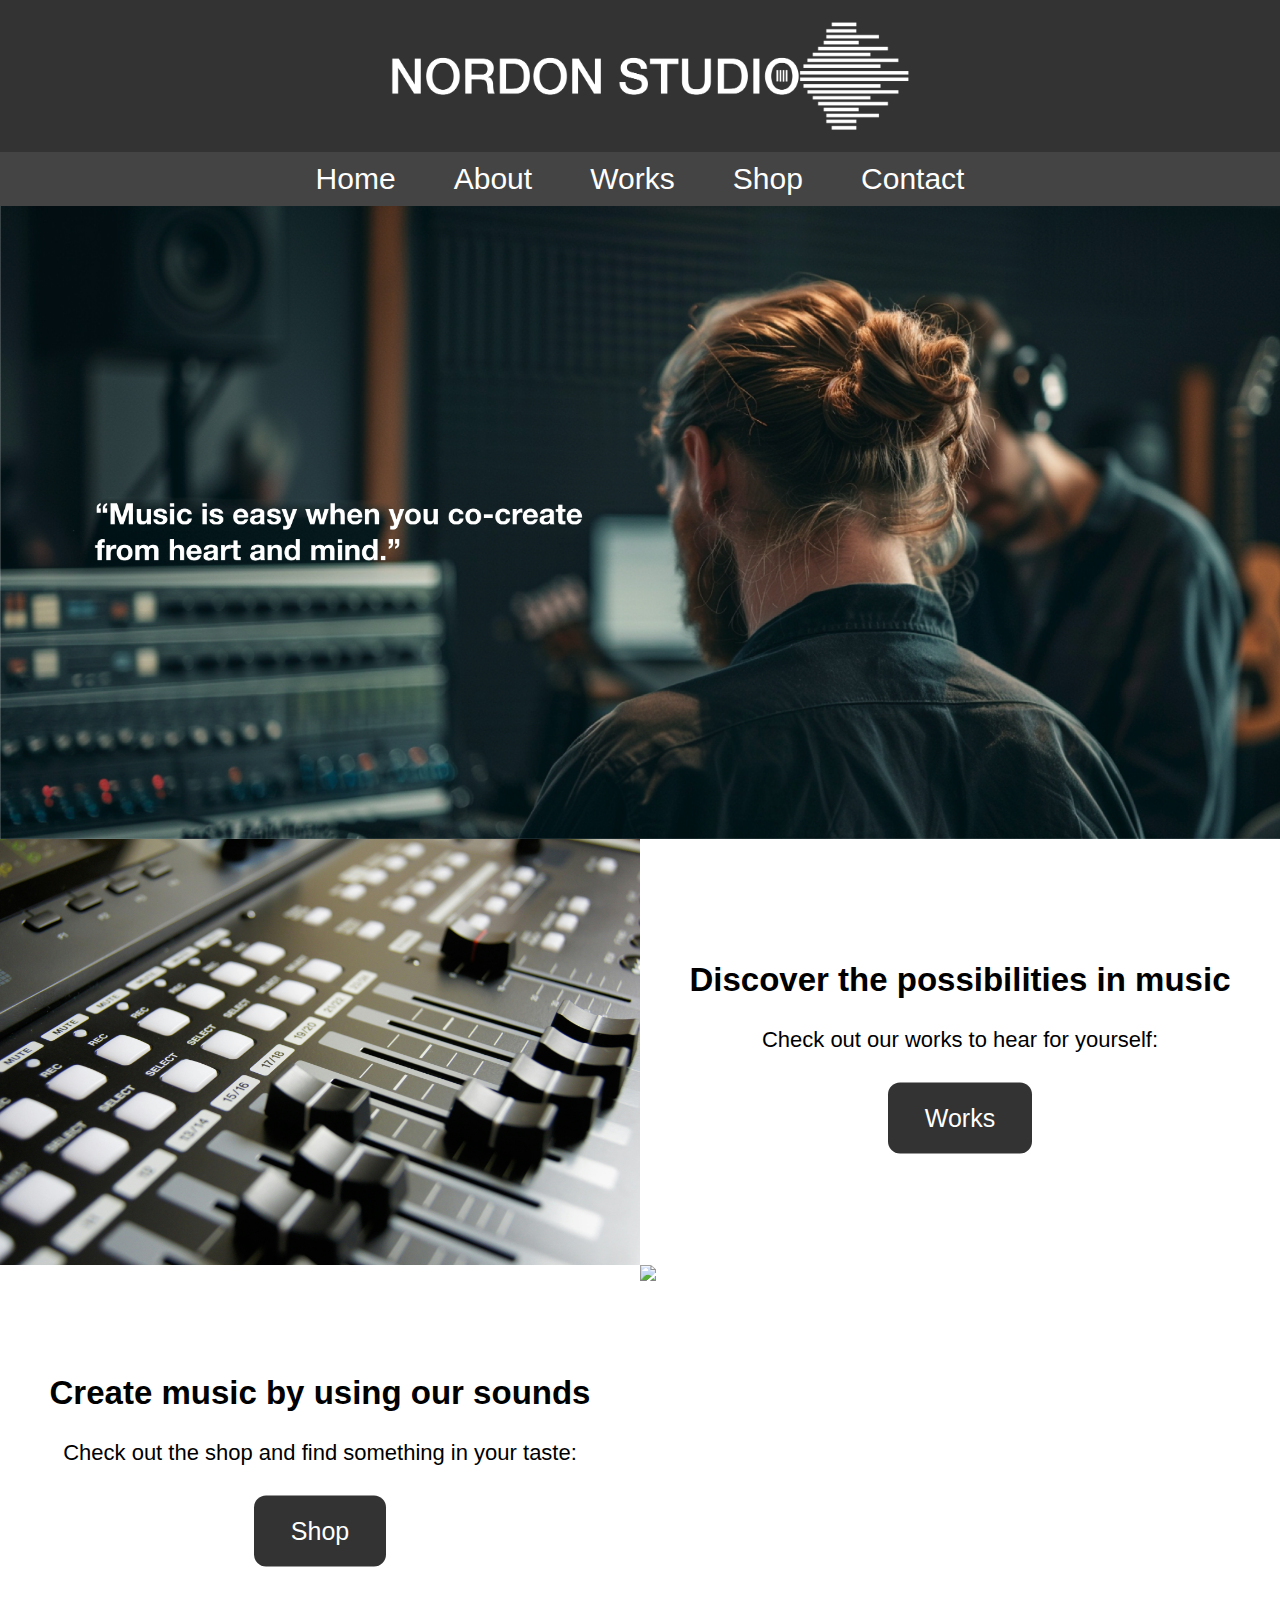
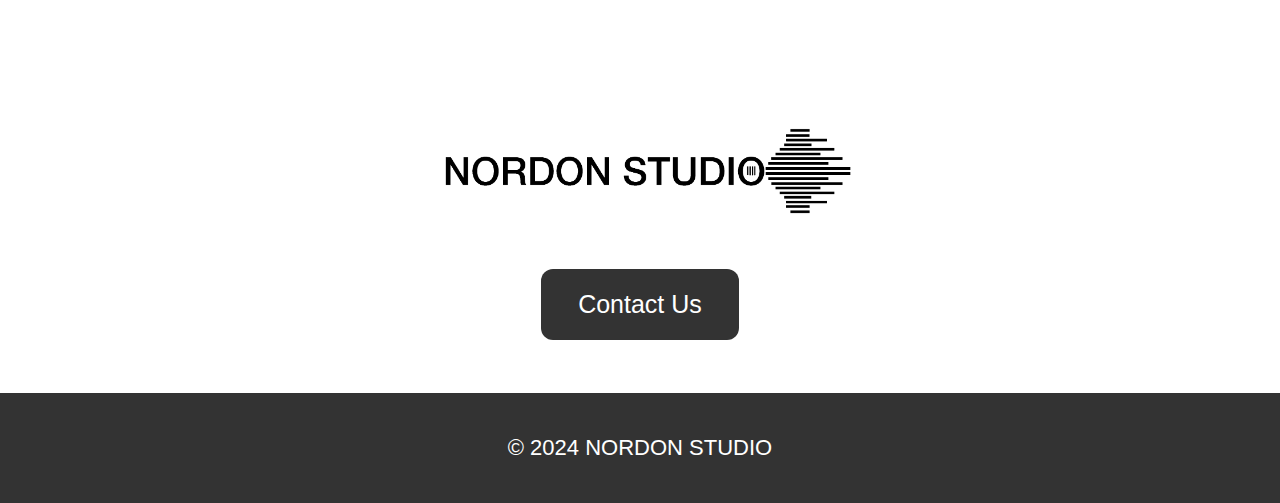
==== index.html @ 03a5fa7c "Add files via upload" ====
<!DOCTYPE html>
<html lang="en">
<head>
    <meta charset="UTF-8">
    <meta name="viewport" content="width=device-width, initial-scale=1.0">
    <title>Home</title>
    <link rel="stylesheet" href="styles.css">
</head>
<body>
    <div id="preloader"></div>
	
    <header>
		<div class="section-header">
			<div class="contact-container">
				<img src="nordon_studio_logo_white.png" alt="Logo" class="logo-homebutton" onclick="goToHomePage();">
			</div>
		</div>
    </header>
    <nav>
        <a href="index.html">Home</a>
        <a href="about.html">About</a>
        <a href="works.html">Works</a>
        <a href="shop.html">Shop</a>
        <a href="contact.html">Contact</a>
    </nav>

    <main>
		<section id="home" class="section-home">
            <img src="nordon_studio_main_banner.png" alt="Home Image" class="full-width-image">
            <div class="section-content">
                <div class="box">
                    <img src="home_image_works.jpg">
                    <div class="box-content">
                    </div>
                </div>
                <div class="box">
                    <div class="box-content">
                        <h2>Discover the possibilities in music</h2>
                        <p>Check out our works to hear for yourself:</p>
                        <p></p>
                        <div class="shops-buttons">
                            <a href="works.html" class="buy-button">Works</a>
                        </div>
                    </div>
                </div>
                <div class="box">
                    <div class="box-content">
                        <h2>Create music by using our sounds</h2>
                        <p>Check out the shop and find something in your taste:</p>
                        <div class="shops-buttons">
                            <a href="shop.html" class="buy-button">Shop</a>
                        </div>                    
                    </div>
                </div>
                <div class="box">
                    <img src="home_image_shop.png">
                    <div class="box-content">
                    </div>
                </div>
				

            </div>
			
			<div class="section-header">
					<div class="contact-container">
						<br>
						<br>
						<img src="nordon_studio_logo_black.png" alt="Logo" class="logo" >
						<br>					
                        <div class="shops-buttons">
                            <a href="contact.html" class = "buy-button">Contact Us</a>
                        </div>		
						<br>						
					</div>
			</div>
            

        </section>
    </main>
    <footer>
        <div class="footer-content">
            <p>© 2024 NORDON STUDIO</p>
        </div>
    </footer>
    <script src="scripts.js"></script>
</body>
</html>
---- styles.css ----
body, html {
    margin: 0;
    padding: 0;
    width: 100%;
    height: 100%;
}

body {
	font-family: Arial, sans-serif;
	margin: 0;
	padding: 0;

	font-size: 30px;
}


header {
	background-color: #333;
	color: #fff;
	padding: 10px;
	text-align: center;
	justify-content: center; /* Center horizontally */
	align-items: center; /* Center vertically */

}

footer {
	background-color: #333;
	color: #fff;
	text-align: center;
	justify-content: center; /* Center horizontally */
	align-items: center; /* Center vertically */

}

.logo {
	display: flex;
	justify-content: center; /* Center horizontally */
	align-items: center; /* Center vertically */
	margin-bottom: 20px; /* Adjust as needed */
	max-width: 25%;
	max-height: 25%;
}

.logo-contact {
	display: flex;
	justify-content: center; /* Center horizontally */
	align-items: center; /* Center vertically */
	margin-bottom: 10px; /* Adjust as needed */
	max-width: 25%;
	max-height: 25%;
}

.logo-homebutton {
	display: flex;
	max-width: 35%;
	max-height: 35%;
	justify-content: center; /* Center horizontally */
	align-items: center; /* Center vertically */
	transition: opacity 0.1s; /* Add transition for smooth opacity change */
}

.logo-homebutton, .logo-contact {
	cursor: pointer; /* Change cursor to pointer */
}

.logo-homebutton:hover {
	opacity: 0.5; /* Reduce opacity on hover */
}

.logo-contact:hover {
	opacity: 0.5; /* Reduce opacity on hover */
}


nav {
	background-color: #444;
	padding: 10px;
	text-align: center;
}

nav a {
	color: #fff;
	text-decoration: none;
	margin: 0 40px;
	font-size: 50px;
	transition: font-size 0.3s ease, opacity 0.3s ease;
}

nav a:hover {
	opacity: 0.5; /* Change opacity on hover */
}


main {

	padding: 0px;
	text-align: center; /* Center align content */
}

.hidden {
	display: none;
}

.section-header {
	display: flex;
	justify-content: center; /* Center horizontally */
	align-items: center; /* Center vertically */
	padding: 10px;
}

.section-content {
	display: flex;
	flex-wrap: wrap;
	justify-content: center;
	align-items: center;
	padding: 0px;
	width: 100%;
}


.contact-info {
	margin-left: auto;
	text-align: right;
}

.contact-info h3 {
	margin-bottom: 5px;
}

.contact-info p {
	margin: 0;
}

.footer-content {
	padding: 20px;
}
/* Style the form */
form {
	max-width: 75%;
	padding: 5px;
	border: 1px solid #ccc;
	border-radius: 12px;
	background-color: #f9f9f9;
}

.full-width-image {
	width: 100%; /* Maximum width of the image container */
	min-height: 225px; /* Set a fixed height for all boxes */
	max-height: 733px; /* Maximum height of the image container */
	object-fit: cover;
	display: flex;
	justify-content: center; /* Center horizontally */
	align-items: center; /* Center vertically */
	position: relative; /* Add position relative for absolute positioning */
}

.box {
	width: 50%; /* Occupy full width */
	flex: 1 0 calc(50% - 40px); /* Initial size of each item and allow it to grow */
	min-height: 400px; /* Set a fixed height for all boxes */
	max-height: 750px; /* Maximum height of the image container */
	display: flex;
	justify-content: center; /* Center horizontally */
	align-items: center; /* Center vertically */
	position: relative; /* Add position relative for absolute positioning */
}

.box img {
	width: 100%; /* Maximum width of the image container */
	min-height: 400px; /* Set a fixed height for all boxes */
	max-height: 750px; /* Maximum height of the image container */
	object-fit: cover;
	display: flex;
	justify-content: center; /* Center horizontally */
	align-items: center; /* Center vertically */
	position: relative; /* Add position relative for absolute positioning */
	transition: opacity 0.3s ease;
}

.box-content {
	text-align: center;
	position: absolute;
	flex: 1 0 calc(100% - 40px); /* Initial size of each item and allow it to grow */
	max-width: calc(100% - 40px); /* Ensure items don't exceed 1/3 of the container width */
	top: 50%; /* Position content in the middle vertically */
	left: 50%; /* Position content in the center horizontally */
	transform: translate(-50%, -50%); /* Move content back by half its size */
	width: calc(100% - 20px); /* Adjust max-width to prevent overflow */
	transition: font-size 0.3s ease, opacity 0.3s ease;;
}

.contact-container {
	display: flex;
	justify-content: center; /* Center horizontally */
	align-items: center; /* Center vertically */
	flex-direction: column;
	width: 100%; /* Ensure the container takes up the full width */
	text-align: center; /* Center the text */
}

.buy-button {
	display: inline-block;
	justify-content: center; /* Center horizontally */
	align-items: center; /* Center vertically */
	top: 50%; /* Position content in the middle vertically */
	left: 50%; /* Position content in the center horizontally */
	transform: translate(-0%, -10%); /* Move content back by half its size */
	background-color: #333;
	color: #fff;
	border-radius: 12px; /* Adjusted border radius */
	text-decoration: none;
	padding: 24px 45px;
	font-size: 29px;
	transition: font-size 0.3s ease, opacity 0.3s ease;
}

.buy-button:hover {
	transition: opacity 0.1s; /* Add transition for smooth opacity change */
	opacity: 0.5; /* Reduce opacity on hover */
}
		
/* Default styles for works and shops */
.works-gallery, .shops-gallery {
	max-width: 100%; /* Set a maximum width for the container */
	display: flex;
	flex-wrap: wrap;
	justify-content: center;
	box-sizing: border-box; /* Include padding in the total width */
	transition: font-size 0.3s ease, opacity 0.3s ease;;
}

.works-item, .shops-item {
	background-color: #F5F5F5;
	
	/* color | style */
	outline: #F5F5F5 solid 6px;
	border-radius: 1rem;			
	flex: 1 0 calc(50% - 40px); /* Initial size of each item and allow it to grow */
	margin: 20px; /* Margin between items */
	max-width: calc(100% - 40px); /* Ensure items don't exceed 1/3 of the container width */		
	transition: font-size 0.3s ease, opacity 0.3s ease;;
}



@media screen and (min-width: 1800px) {
	.works-item, .shops-item {
		flex: 1 0 calc(33.33% - 40px); /* Three items per row for larger screens */
		max-width: calc(33.33% - 40px); /* Ensure items don't exceed 1/3 of the container width */
	}
}


@media screen and (min-width: 2560px) {
	.works-item, .shops-item {
		flex: 1 0 calc(25% - 40px); /* Four items per row for larger screens */
		max-width: calc(25% - 40px); /* Ensure items don't exceed 1/4 of the container width */
	}
}

/* Media query for smaller screens */
@media screen and (max-width: 960px) {
	.works-gallery, .shops-gallery {
		padding: 0 10px; /* Reduce padding for smaller screens */
	}

	.works-item, .shops-item {
		flex: 1 0 calc(50% - 20px); /* Two items per row for smaller screens */
		max-width: calc(100% - 40px); /* Ensure items don't exceed 1/3 of the container width */
	}
}

/* Media query for even smaller screens */
@media screen and (max-width: 480px) {
	.works-item, .shops-item {
		flex: 1 0 calc(100% - 20px); /* One item per row for even smaller screens */
		max-width: calc(100% - 40px); /* Ensure items don't exceed 1/3 of the container width */
	}
}

/* Common styles for works and shops items */
.works-item img, .shops-item img {
	width: 100%;
	top: 50%; /* Position content in the middle vertically */
	left: 50%; /* Position content in the center horizontally */
	transform: translate(-50%, -0%); /* Move content back by half its size */
	height: 400px;
	object-fit: cover;
	display: flex;
	justify-content: center; /* Center horizontally */
	align-items: center; /* Center vertically */
	position: relative; /* Add position relative for absolute positioning */
}

.works-description, .shops-description {
	margin-bottom: 10px;
	margin-left: 10px;
	width: calc(100% - 20px); /* Adjust max-width to prevent overflow */
}


/* Media Queries */
@media (max-width: 2200px) {
	body {
		font-size: 28px;
	}
	.buy-button {
		padding: 24px 45px;
		font-size: 29px;
		margin-top: 20px
		margin-bottom: 5px;
						
	}
	.works-item img, .shops-item img {
		height: 325px;
	}	
	nav a {
		font-size: 42px; /* Reduce font size by 20% */
		margin: 0 36px;
	}
	
	.logo {
		max-width: 28%;
		max-height: 28%;
	}
	
	.logo-contact {
		max-width: 28%;
		max-height: 28%;
	}
	
	.logo-homebutton {
		max-width: 38%;
		max-height: 38%;
	}

}

@media (min-width: 2560px) {
	body {
		font-size: 32px;
	}
	.buy-button {
		padding: 27px 49px;
		font-size: 31px;
		margin-bottom: 25px;
		margin-top: 5px
	}
	
	.works-item img, .shops-item img {
		height: 320px;
	}	
	nav a {
		font-size: 60px; /* Reduce font size by 20% */
		margin: 0 48px;
	}
	
	.logo {
		max-width: 24%;
		max-height: 24%;
	}
	
	.logo-contact {
		max-width: 24%;
		max-height: 24%;
	}
	
	.logo-homebutton {
		max-width: 34%;
		max-height: 34%;
	}
}

@media (min-width: 3000px) {
	body {
		font-size: 40px;
	}
	.buy-button {
		padding: 32px 56px;
		font-size: 35px;
		margin-bottom: 55px;
		margin-top: 0px
	}
	.works-item img, .shops-item img {
		height: 340px;
	}	
	nav a {
		font-size: 70px;
		margin: 0 50px;
	}
	
	.logo {
		max-width: 20%;
		max-height: 20%;
	}
	
	.logo-contact {
		max-width: 20%;
		max-height: 20%;
	}
	
	.logo-homebutton {
		max-width: 30%;
		max-height: 30%;
	}

}
	
@media (max-width: 1800px) {
	body {
		font-size: 24px;
	}
	.buy-button {
		padding: 24px 44px;
		font-size: 27px;

		margin-top: 15px
	}
	
	.works-item img, .shops-item img {
		height: 370px;
	}	
	nav a {
		font-size: 36px; /* Reduce font size by 20% */
		margin: 0 30px;
	}
	
	.logo {
		min-width: 31%;
		min-height: 31%;
	}
	
	.logo-contact {
		min-width: 31%;
		min-height: 31%;
	}
	
	.logo-homebutton {
		min-width: 41%;
		min-height: 41%;
	}
}
	
@media (max-width: 1600px) {
	body {
		font-size: 24px;
	}
	.buy-button {
		padding: 24px 44px;
		font-size: 27px;

		margin-top: 15px
	}
	
	.works-item img, .shops-item img {
		height: 335px;
	}	
	nav a {
		font-size: 36px; /* Reduce font size by 20% */
		margin: 0 30px;
	}
	
	.logo {
		min-width: 31%;
		min-height: 31%;
	}
	
	.logo-contact {
		min-width: 31%;
		min-height: 31%;
	}
	
	.logo-homebutton {
		min-width: 41%;
		min-height: 41%;
	}
}

@media (max-width: 1280px) {
	body {
		font-size: 22px;
	}
	.buy-button {
		padding: 21px 37px;
		font-size: 25px;
		margin-bottom: 10px;
		margin-top: 15px

	}
	
	.works-item img, .shops-item img {
		height: 260px;
	}	
	nav a {
		font-size: 30px; /* Reduce font size by 20% */
		margin: 0 26px;
	}
	
	.logo {
		min-width: 34%;
		min-height: 34%;
	}
	
	.logo-contact {
		min-width: 34%;
		min-height: 34%;
	}
	
	.logo-homebutton {
		min-width: 44%;
		min-height: 44%;
	}

}

@media (max-width: 960px) {
	body {
		font-size: 24px;
	}
	.buy-button {
		padding: 24px 44px;
		font-size: 30px;
		margin-bottom: 25px;
		margin-top: 17px
	}
	
	.works-item img, .shops-item img {
		height: 410px;
	}	
	nav a {
		font-size: 28.8px; /* Reduce font size by 20% */
	margin: 0 22px;
	}
	.section-content {
		flex-direction: column; /* Display boxes vertically */
	}
	/* Box order adjustments */
	.box:nth-child(1) { order: 2; }
	.box:nth-child(2) { order: 1; }
	.box:nth-child(3) { order: 3; }
	.box:nth-child(4) { order: 4; }
	.box:nth-child(5) { order: 5; }
	.box:nth-child(6) { order: 6; }
	.box { width: 100%; height 400px; }
	.box img {
		width: 100%;
		max-height: 400px;
		object-fit: cover;
		display: flex;
		justify-content: center;
		align-items: center;
		position: relative;
	}
	
	.logo {
		min-width: 39%;
		min-height: 39%;
	}
	
	.logo-contact {
		min-width: 39%;
		min-height: 39%;
	}
	
	.logo-homebutton {
		min-width: 49%;
		min-height: 49%;
	}
}

@media (max-width: 840px) {
	body {
		font-size: 22px;
	}
	.buy-button {
		padding: 22px 42px;
		font-size: 28px;
		margin-bottom: 25px;
		margin-top: 20px
	}	
	.works-item img, .shops-item img {
		height: 375px;
	}	
	
	nav a {
		font-size: 27px;
		margin: 0 20px;
	}
	.logo {
		min-width: 41%;
		min-height: 41%;
	}
	
	.logo-contact {
		min-width: 41%;
		min-height: 41%;
	}
	
	.logo-homebutton {
		min-width: 51%;
		min-height: 51%;
	}

}

@media (max-width: 720px) {
	body {
		font-size: 21px;
	}
	.buy-button {
		padding: 21px 40px;
		font-size: 26px;
		margin-bottom: 25px;
		margin-top: 20px
	}		
	.works-item img, .shops-item img {
		height: 300px;
	}	
	nav a {
		font-size: 23px;
		margin: 0 18px;
	}
	.logo {
		min-width: 43%;
		min-height: 43%;
	}
	
	.logo-contact {
		min-width: 43%;
		min-height: 43%;
	}
	
	.logo-homebutton {
		min-width: 53%;
		min-height: 53%;
	}
}

@media (max-width: 600px) {
	body {
		font-size: 20px;
	}
	.buy-button {
		padding: 20px 36px;
		font-size: 24px;
		margin-bottom: 25px;
		margin-top: 25px
	}	
	.works-item img, .shops-item img {
		height: 240px;
	}	
	
	nav a {
		font-size: 20px;
		margin: 0 16px;
	}
	.logo {
		min-width: 45%;
		min-height: 45%;
	}
	
	.logo-contact {
		min-width: 45%;
		min-height: 45%;
	}
	
	.logo-homebutton {
		min-width: 55%;
		min-height: 55%;
	}
	
}

@media (max-width: 480px) {
	body {
		font-size: 18px;
	}
	.buy-button {
		padding: 14px 22px;
		font-size: 24px;
		margin-bottom: 0px;
		margin-top: 25px
	}	
	.full-width-image {
		min-height: 225px; /* Set a fixed height for all boxes */
		max-height: 250px; /* Maximum height of the image container */
	}
	.works-item img, .shops-item img {
		height: 190px;
	}				
	nav a {
		font-size: 18px;
		margin: 0 14px;
	}
	.logo {
		min-width: 47%;
		min-height: 47%;
	}
	
	.logo-contact {
		min-width: 47%;
		min-height: 47%;
	}
	
	.logo-homebutton {
		min-width: 57%;
		min-height: 57%;
	}
	
}

@media (max-width: 360px) {
	body {
		font-size: 16px;
	}
	.buy-button {
		padding: 16px 16px;
		font-size: 22px;
		margin-bottom: 25px;
		margin-top: 25px
	}	
	.full-width-image {
		min-height: 175px; /* Set a fixed height for all boxes */
		max-height: 225px; /* Maximum height of the image container */
	}

	.works-item img, .shops-item img {
		height: 125px;
	}	
	
	nav a {
		font-size: 14px;
		margin: 0 10px;
	}
	.logo {
		min-width: 48%;
		min-height: 48%;
	}
	
	.logo-contact {
		min-width: 48%;
		min-height: 48%;
	}
	
	.logo-homebutton {
		min-width: 58%;
		min-height: 58%;
	}
	
#preloader {
    position: fixed;
    top: 0;
    left: 0;
    right: 0;
    bottom: 0;
    background-color: #fff;
    z-index: 99;
}

.hidden {
    display: none;
}

/* Add other CSS styles as needed */
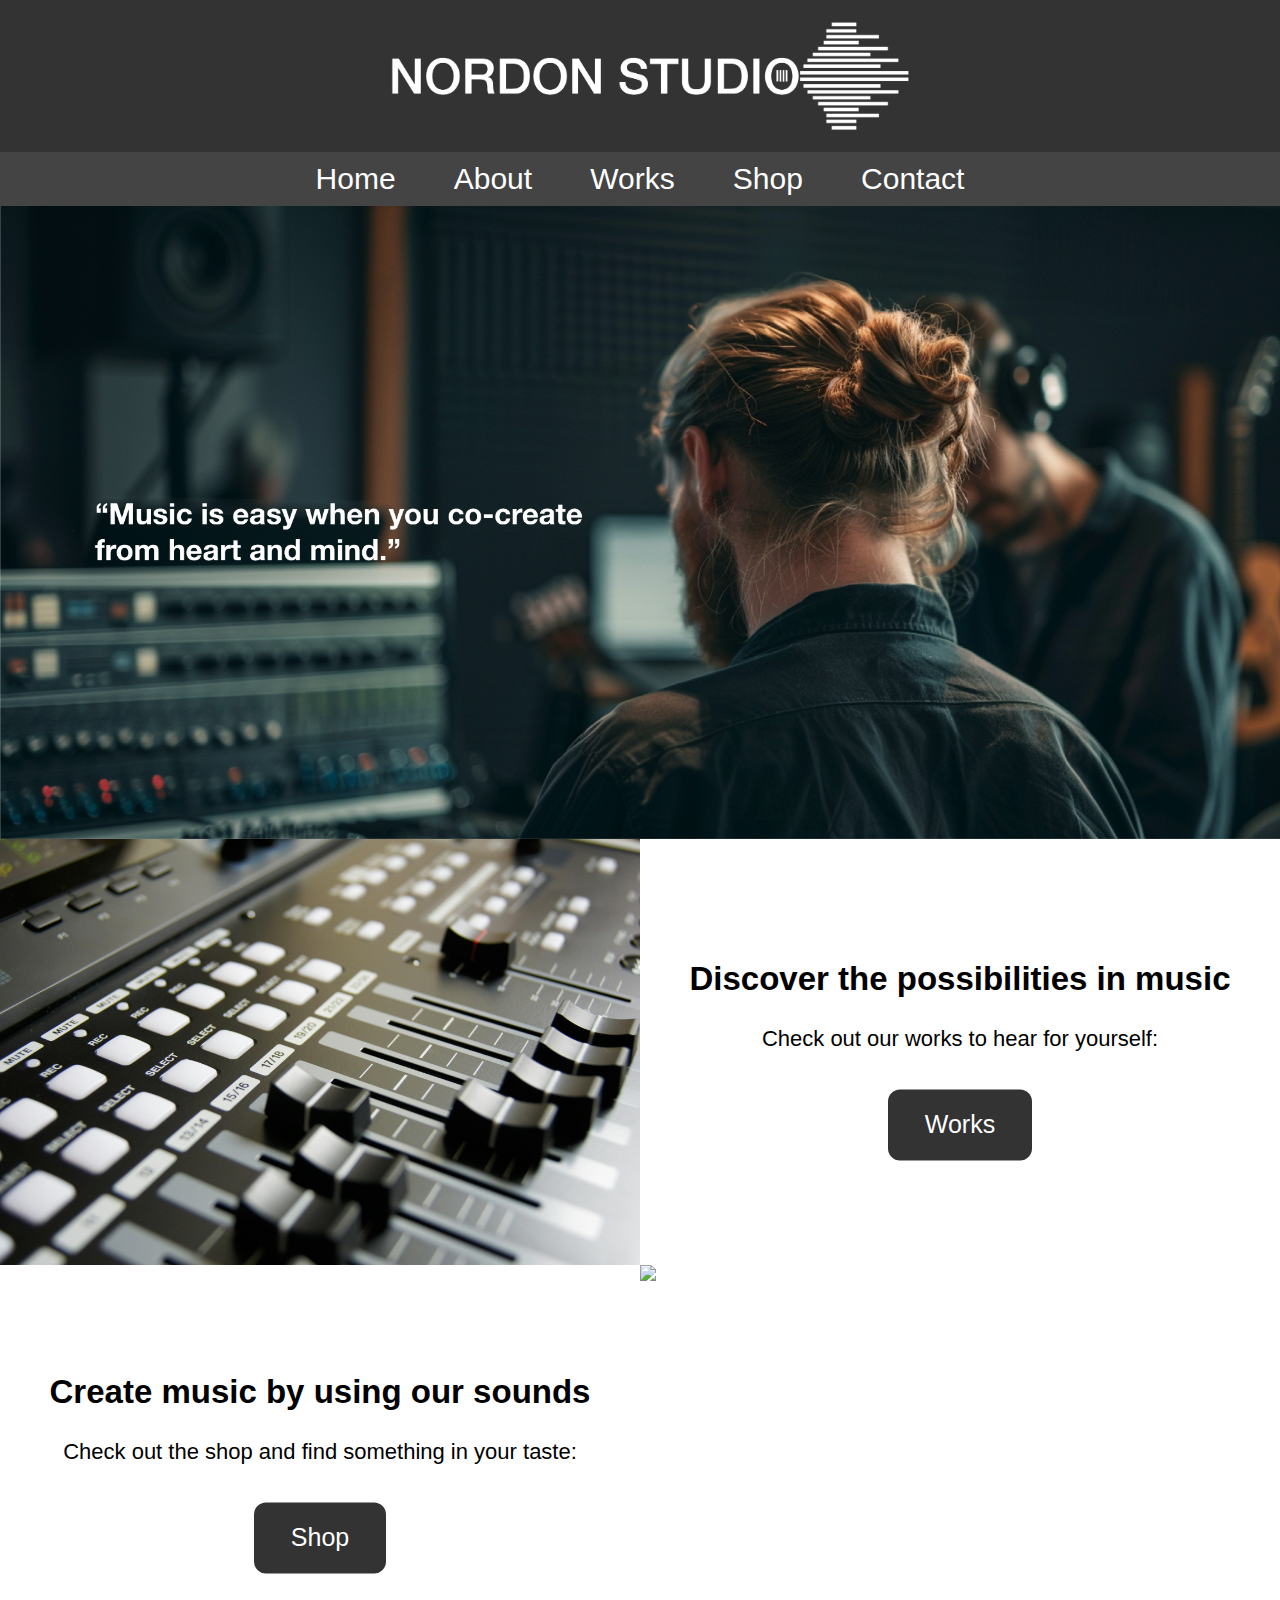
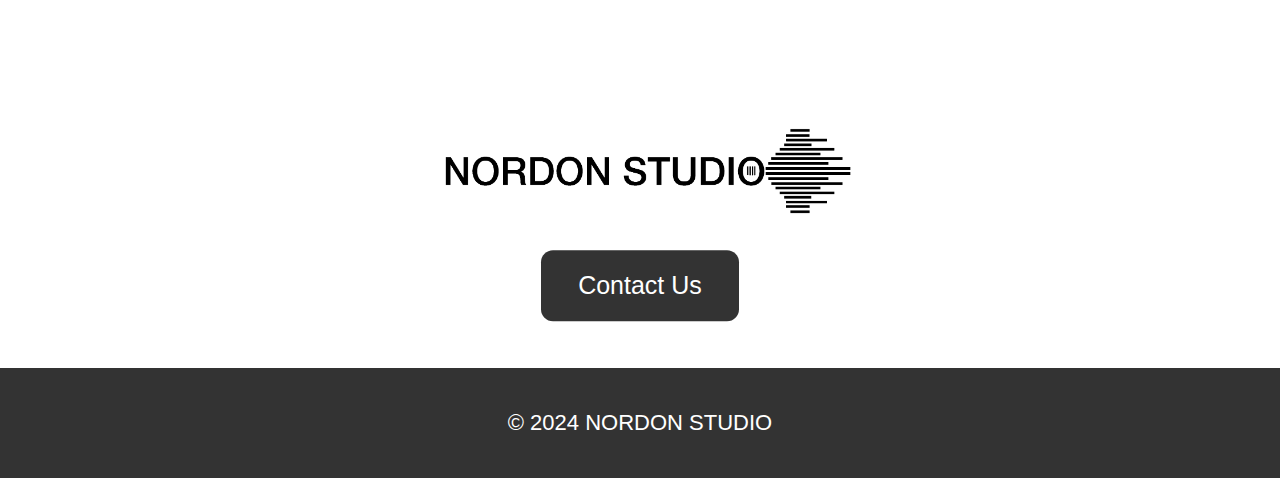
==== commit 6ba3f0cc: "Update index.html" ====
--- a/index.html
+++ b/index.html
@@ -38,6 +38,7 @@
                         <h2>Discover the possibilities in music</h2>
                         <p>Check out our works to hear for yourself:</p>
                         <p></p>
+			<br>
                         <div class="shops-buttons">
                             <a href="works.html" class="buy-button">Works</a>
                         </div>
@@ -47,6 +48,7 @@
                     <div class="box-content">
                         <h2>Create music by using our sounds</h2>
                         <p>Check out the shop and find something in your taste:</p>
+			<br>
                         <div class="shops-buttons">
                             <a href="shop.html" class="buy-button">Shop</a>
                         </div>                    
--- a/styles.css
+++ b/styles.css
@@ -168,6 +168,7 @@
 
 .box img {
 	width: 100%; /* Maximum width of the image container */
+	height: auto;
 	min-height: 400px; /* Set a fixed height for all boxes */
 	max-height: 750px; /* Maximum height of the image container */
 	object-fit: cover;
@@ -205,7 +206,7 @@
 	align-items: center; /* Center vertically */
 	top: 50%; /* Position content in the middle vertically */
 	left: 50%; /* Position content in the center horizontally */
-	transform: translate(-0%, -10%); /* Move content back by half its size */
+	transform: translate(-0%, -15%); /* Move content back by half its size */
 	background-color: #333;
 	color: #fff;
 	border-radius: 12px; /* Adjusted border radius */
@@ -213,6 +214,7 @@
 	padding: 24px 45px;
 	font-size: 29px;
 	transition: font-size 0.3s ease, opacity 0.3s ease;
+
 }
 
 .buy-button:hover {
@@ -222,26 +224,119 @@
 		
 /* Default styles for works and shops */
 .works-gallery, .shops-gallery {
-	max-width: 100%; /* Set a maximum width for the container */
+	max-width: 99%; /* Set a maximum width for the container */
+	margin-top: 20px;
 	display: flex;
 	flex-wrap: wrap;
 	justify-content: center;
 	box-sizing: border-box; /* Include padding in the total width */
-	transition: font-size 0.3s ease, opacity 0.3s ease;;
+	transition: font-size 0.3s ease, opacity 0.3s ease;
+
 }
 
 .works-item, .shops-item {
 	background-color: #F5F5F5;
-	
-	/* color | style */
-	outline: #F5F5F5 solid 6px;
 	border-radius: 1rem;			
-	flex: 1 0 calc(50% - 40px); /* Initial size of each item and allow it to grow */
+	flex: 1 0 calc(50% - 20px); /* Initial size of each item and allow it to grow */
 	margin: 20px; /* Margin between items */
-	max-width: calc(100% - 40px); /* Ensure items don't exceed 1/3 of the container width */		
+	max-width: calc(50% - 40px); /* Ensure items don't exceed 1/3 of the container width */	
+
 	transition: font-size 0.3s ease, opacity 0.3s ease;;
 }
 
+
+/* Iframe size adjustments */
+.shops-item iframe {
+    width: 68%;
+	height: auto;
+    max-height: 110px; /* Adjusted height */
+	display: inline-block;
+	justify-content: center; /* Center horizontally */
+	align-items: center; /* Center vertically */
+	top: 50%; /* Position content in the middle vertically */
+	left: 50%; /* Position content in the center horizontally */
+	transform: translate(-0%, -30%); /* Move content back by half its size */
+    margin: 0px;
+}
+
+.works-item buy-button, .shops-item  buy-button {
+	display: inline-block;
+	justify-content: center; /* Center horizontally */
+	align-items: center; /* Center vertically */
+	top: 50%; /* Position content in the middle vertically */
+	left: 50%; /* Position content in the center horizontally */
+	background-color: #333;
+	color: #fff;
+	border-radius: 12px; /* Adjusted border radius */
+	text-decoration: none;
+	padding: 24px 45px;
+	font-size: 29px;
+	transition: font-size 0.3s ease, opacity 0.3s ease;
+
+}
+
+.works-item iframe {
+    width: 100%;
+	height: auto;
+    max-height: 92px; /* Adjusted height */
+	display: inline-block;
+	justify-content: center; /* Center horizontally */
+	align-items: center; /* Center vertically */
+	top: 50%; /* Position content in the middle vertically */
+	left: 50%; /* Position content in the center horizontally */
+	transform: translate(-0%, -15%); /* Move content back by half its size */
+    margin: 0px;
+}
+
+
+/* Smaller font sizes for text */
+
+.shops-item p {
+    margin: 0px;
+	display: inline-block;
+	justify-content: center; /* Center horizontally */
+	align-items: center; /* Center vertically */
+	top: 50%; /* Position content in the middle vertically */
+	left: 50%; /* Position content in the center horizontally */
+	transform: translate(-0%, -75%); /* Move content back by half its size */
+}
+.works-item p {
+    margin: 0px;
+	display: inline-block;
+	justify-content: center; /* Center horizontally */
+	align-items: center; /* Center vertically */
+	top: 50%; /* Position content in the middle vertically */
+	left: 50%; /* Position content in the center horizontally */
+	transform: translate(-0%, -30%); /* Move content back by half its size */
+	margin-bottom: 5px;
+
+}
+
+.works-item h4, .shops-item h4 {
+    margin-bottom: 0px;
+	justify-content: center; /* Center horizontally */
+	align-items: center; /* Center vertically */
+	top: 50%; /* Position content in the middle vertically */
+	left: 50%; /* Position content in the center horizontally */
+	transform: translate(-0%, -200%); /* Move content back by half its size */
+}
+
+ .shops-item h2 {
+    margin-bottom: 0px;
+	justify-content: center; /* Center horizontally */
+	align-items: center; /* Center vertically */
+	top: 50%; /* Position content in the middle vertically */
+	left: 50%; /* Position content in the center horizontally */
+	transform: translate(-0%, -40%); /* Move content back by half its size */
+}
+.works-item h2 {
+    margin-bottom: 20px;
+	justify-content: center; /* Center horizontally */
+	align-items: center; /* Center vertically */
+	top: 50%; /* Position content in the middle vertically */
+	left: 50%; /* Position content in the center horizontally */
+	transform: translate(-0%, -40%); /* Move content back by half its size */
+}
 
 
 @media screen and (min-width: 1800px) {
@@ -280,11 +375,24 @@
 }
 
 /* Common styles for works and shops items */
-.works-item img, .shops-item img {
+.works-item img {
 	width: 100%;
 	top: 50%; /* Position content in the middle vertically */
 	left: 50%; /* Position content in the center horizontally */
-	transform: translate(-50%, -0%); /* Move content back by half its size */
+	transform: translate(-50%, -2%); /* Move content back by half its size */
+	height: 250px;
+	object-fit: cover;
+	display: flex;
+	justify-content: center; /* Center horizontally */
+	align-items: center; /* Center vertically */
+	position: relative; /* Add position relative for absolute positioning */
+}
+
+.shops-item img {
+	width: 100%;
+	top: 50%; /* Position content in the middle vertically */
+	left: 50%; /* Position content in the center horizontally */
+	transform: translate(-50%, -10%); /* Move content back by half its size */
 	height: 400px;
 	object-fit: cover;
 	display: flex;
@@ -294,8 +402,8 @@
 }
 
 .works-description, .shops-description {
-	margin-bottom: 10px;
 	margin-left: 10px;
+	margin-bottom: 0px;
 	width: calc(100% - 20px); /* Adjust max-width to prevent overflow */
 }
 
@@ -307,14 +415,8 @@
 	}
 	.buy-button {
 		padding: 24px 45px;
-		font-size: 29px;
-		margin-top: 20px
-		margin-bottom: 5px;
-						
-	}
-	.works-item img, .shops-item img {
-		height: 325px;
-	}	
+		font-size: 29px;			
+	}
 	nav a {
 		font-size: 42px; /* Reduce font size by 20% */
 		margin: 0 36px;
@@ -344,13 +446,8 @@
 	.buy-button {
 		padding: 27px 49px;
 		font-size: 31px;
-		margin-bottom: 25px;
-		margin-top: 5px
-	}
-	
-	.works-item img, .shops-item img {
-		height: 320px;
-	}	
+	}
+	
 	nav a {
 		font-size: 60px; /* Reduce font size by 20% */
 		margin: 0 48px;
@@ -372,24 +469,22 @@
 	}
 }
 
-@media (min-width: 3000px) {
-	body {
-		font-size: 40px;
-	}
-	.buy-button {
-		padding: 32px 56px;
-		font-size: 35px;
-		margin-bottom: 55px;
-		margin-top: 0px
-	}
-	.works-item img, .shops-item img {
-		height: 340px;
-	}	
+@media (min-width: 3440px) {
+	body {
+		font-size: 36px;
+	}
+	.buy-button {
+		padding: 29px 56px;
+		font-size: 34px;
+	}
 	nav a {
 		font-size: 70px;
 		margin: 0 50px;
 	}
-	
+	.works-item img, .shops-item img {
+	height: 520px;
+	
+	}
 	.logo {
 		max-width: 20%;
 		max-height: 20%;
@@ -414,13 +509,8 @@
 	.buy-button {
 		padding: 24px 44px;
 		font-size: 27px;
-
-		margin-top: 15px
-	}
-	
-	.works-item img, .shops-item img {
-		height: 370px;
-	}	
+	}
+	
 	nav a {
 		font-size: 36px; /* Reduce font size by 20% */
 		margin: 0 30px;
@@ -449,13 +539,8 @@
 	.buy-button {
 		padding: 24px 44px;
 		font-size: 27px;
-
-		margin-top: 15px
-	}
-	
-	.works-item img, .shops-item img {
-		height: 335px;
-	}	
+	}
+	
 	nav a {
 		font-size: 36px; /* Reduce font size by 20% */
 		margin: 0 30px;
@@ -484,14 +569,9 @@
 	.buy-button {
 		padding: 21px 37px;
 		font-size: 25px;
-		margin-bottom: 10px;
-		margin-top: 15px
-
-	}
-	
-	.works-item img, .shops-item img {
-		height: 260px;
-	}	
+
+	}
+	
 	nav a {
 		font-size: 30px; /* Reduce font size by 20% */
 		margin: 0 26px;
@@ -521,13 +601,12 @@
 	.buy-button {
 		padding: 24px 44px;
 		font-size: 30px;
-		margin-bottom: 25px;
-		margin-top: 17px
-	}
-	
-	.works-item img, .shops-item img {
-		height: 410px;
-	}	
+	}
+	.shops-item img {
+		transform: translate(-50%, -5%); /* Move content back by half its size */
+		height: 325
+	}		
+
 	nav a {
 		font-size: 28.8px; /* Reduce font size by 20% */
 	margin: 0 22px;
@@ -576,13 +655,12 @@
 	.buy-button {
 		padding: 22px 42px;
 		font-size: 28px;
-		margin-bottom: 25px;
-		margin-top: 20px
 	}	
-	.works-item img, .shops-item img {
-		height: 375px;
-	}	
-	
+
+	.shops-item img {
+		transform: translate(-50%, -7%); /* Move content back by half its size */
+		height: 300
+	}		
 	nav a {
 		font-size: 27px;
 		margin: 0 20px;
@@ -611,16 +689,19 @@
 	.buy-button {
 		padding: 21px 40px;
 		font-size: 26px;
-		margin-bottom: 25px;
-		margin-top: 20px
-	}		
-	.works-item img, .shops-item img {
-		height: 300px;
 	}	
+
+	.shops-item img {
+		transform: translate(-50%, -5%); /* Move content back by half its size */
+		height: 230px;
+	}
 	nav a {
 		font-size: 23px;
 		margin: 0 18px;
 	}
+	.shops-item img {
+		height: 365px;
+	}	
 	.logo {
 		min-width: 43%;
 		min-height: 43%;
@@ -644,13 +725,12 @@
 	.buy-button {
 		padding: 20px 36px;
 		font-size: 24px;
-		margin-bottom: 25px;
-		margin-top: 25px
 	}	
-	.works-item img, .shops-item img {
-		height: 240px;
-	}	
-	
+
+	.shops-item img {
+		transform: translate(-50%, -10%); /* Move content back by half its size */
+		height: 270px;
+	}
 	nav a {
 		font-size: 20px;
 		margin: 0 16px;
@@ -679,16 +759,17 @@
 	.buy-button {
 		padding: 14px 22px;
 		font-size: 24px;
-		margin-bottom: 0px;
-		margin-top: 25px
 	}	
+	.shops-item img {
+		transform: translate(-50%, -10%); /* Move content back by half its size */
+		height: 250px;
+	}
+
+
 	.full-width-image {
 		min-height: 225px; /* Set a fixed height for all boxes */
 		max-height: 250px; /* Maximum height of the image container */
-	}
-	.works-item img, .shops-item img {
-		height: 190px;
-	}				
+	}			
 	nav a {
 		font-size: 18px;
 		margin: 0 14px;
@@ -717,17 +798,13 @@
 	.buy-button {
 		padding: 16px 16px;
 		font-size: 22px;
-		margin-bottom: 25px;
-		margin-top: 25px
 	}	
 	.full-width-image {
 		min-height: 175px; /* Set a fixed height for all boxes */
 		max-height: 225px; /* Maximum height of the image container */
 	}
 
-	.works-item img, .shops-item img {
-		height: 125px;
-	}	
+
 	
 	nav a {
 		font-size: 14px;
